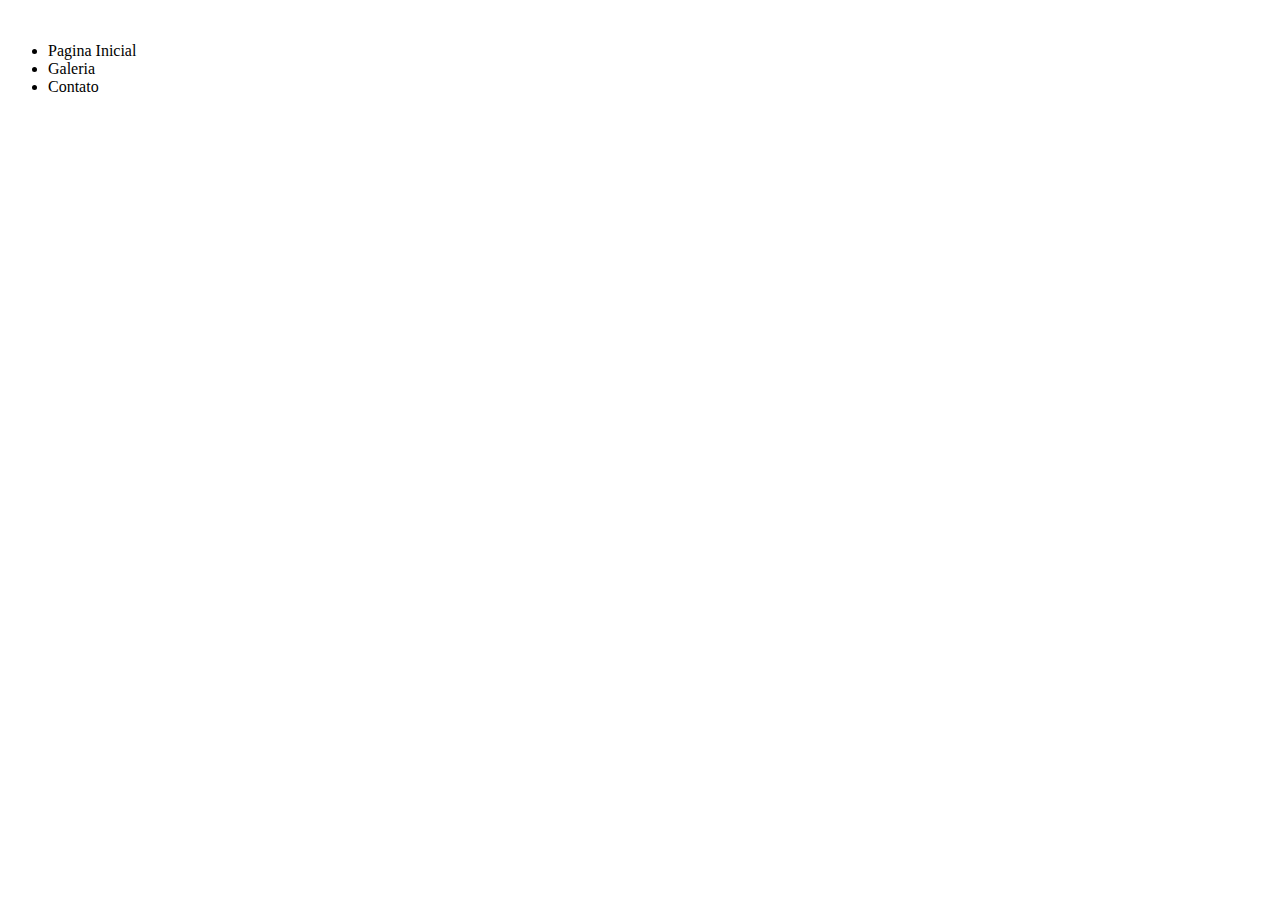
==== index.html @ 12db3ffc "meu site abacaxi" ====
<!DOCTYPE html>
<html lang="port-br" dir="ltr">
  <head>
    <meta charset="utf-8">
    <title></title>
    <link rel="stylesheet" href="">
  </head>
  <body>
    <header>
          <img src="abacaxi.jpeg" alt="">
          <ul>
            <li class="menu">Pagina Inicial</li>
            <li class="menu1">Galeria</li>
            <li class="menu2">Contato</li>
          </ul>
    </header>
  </body>
</html>
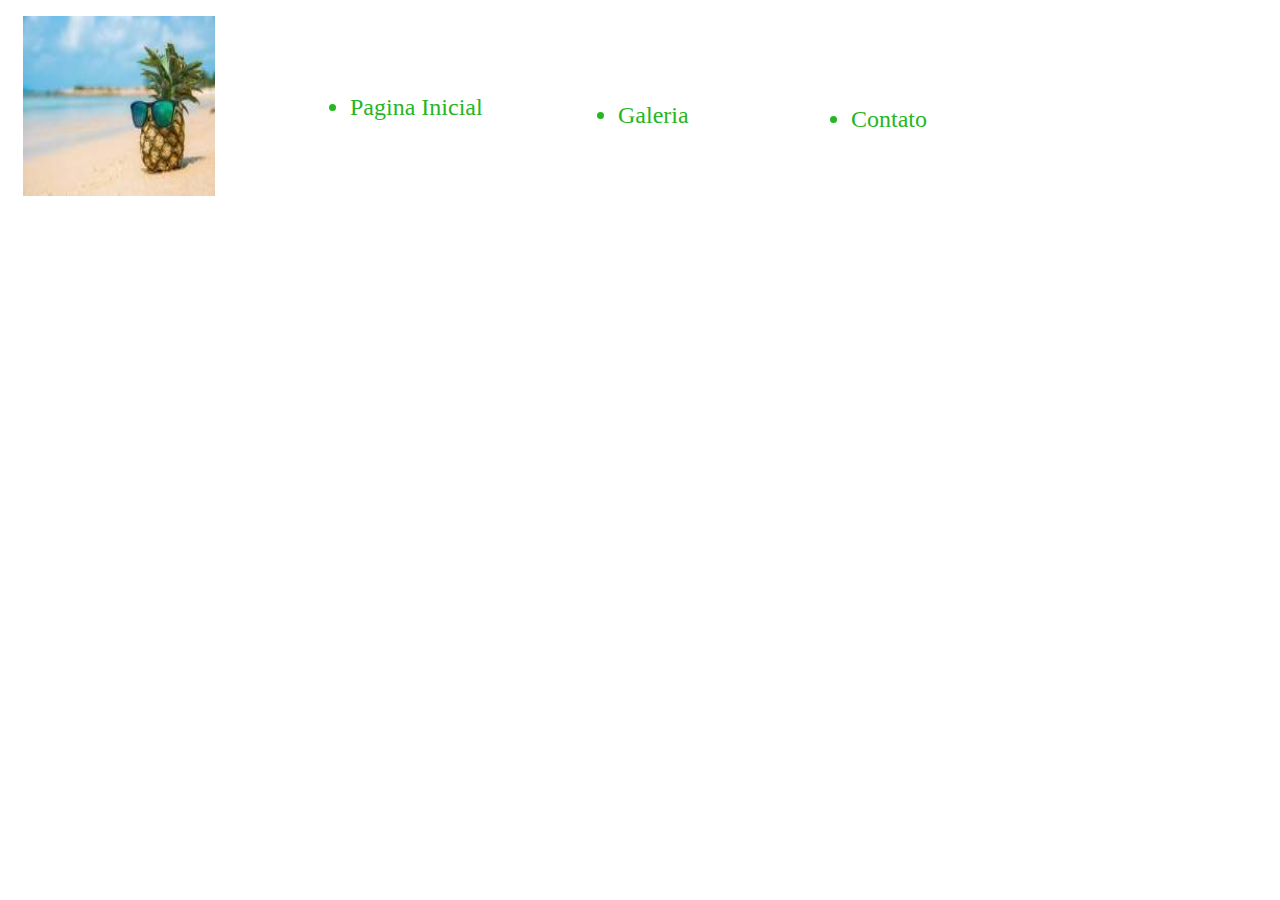
==== commit 4d7e0359: "Add files via upload" ====
--- a/index.html
+++ b/index.html
@@ -3,16 +3,18 @@
   <head>
     <meta charset="utf-8">
     <title></title>
-    <link rel="stylesheet" href="">
+    <link rel="stylesheet" href="style.css">
   </head>
   <body>
-    <header>
-          <img src="abacaxi.jpeg" alt="">
+     <header>
+      <img src="abacaxi.png" alt="">
+       <nav>
           <ul>
             <li class="menu">Pagina Inicial</li>
             <li class="menu1">Galeria</li>
             <li class="menu2">Contato</li>
           </ul>
+       </nav>
     </header>
   </body>
 </html>
--- a/style.css
+++ b/style.css
@@ -0,0 +1,51 @@
+img{
+  position: absolute;
+width: 192px;
+height: 180px;
+left: 23px;
+top: 16px;
+
+background: url(abacaxi.jpeg);
+}
+.menu{position: absolute;
+width: 189px;
+height: 31px;
+left: 350px;
+top: 93px;
+
+font-family: 'Inter';
+font-style: normal;
+font-weight: 400;
+font-size: 24px;
+line-height: 29px;
+
+color: #26B523;
+}
+.menu1{position: absolute;
+width: 202px;
+height: 27px;
+left: 618px;
+top: 101px;
+
+font-family: 'Inter';
+font-style: normal;
+font-weight: 400;
+font-size: 24px;
+line-height: 29px;
+
+color: #26B523;
+}
+.menu2{position: absolute;
+width: 286px;
+height: 30px;
+left: 851px;
+top: 105px;
+
+font-family: 'Inter';
+font-style: normal;
+font-weight: 400;
+font-size: 24px;
+line-height: 29px;
+
+color: #26B523;
+}
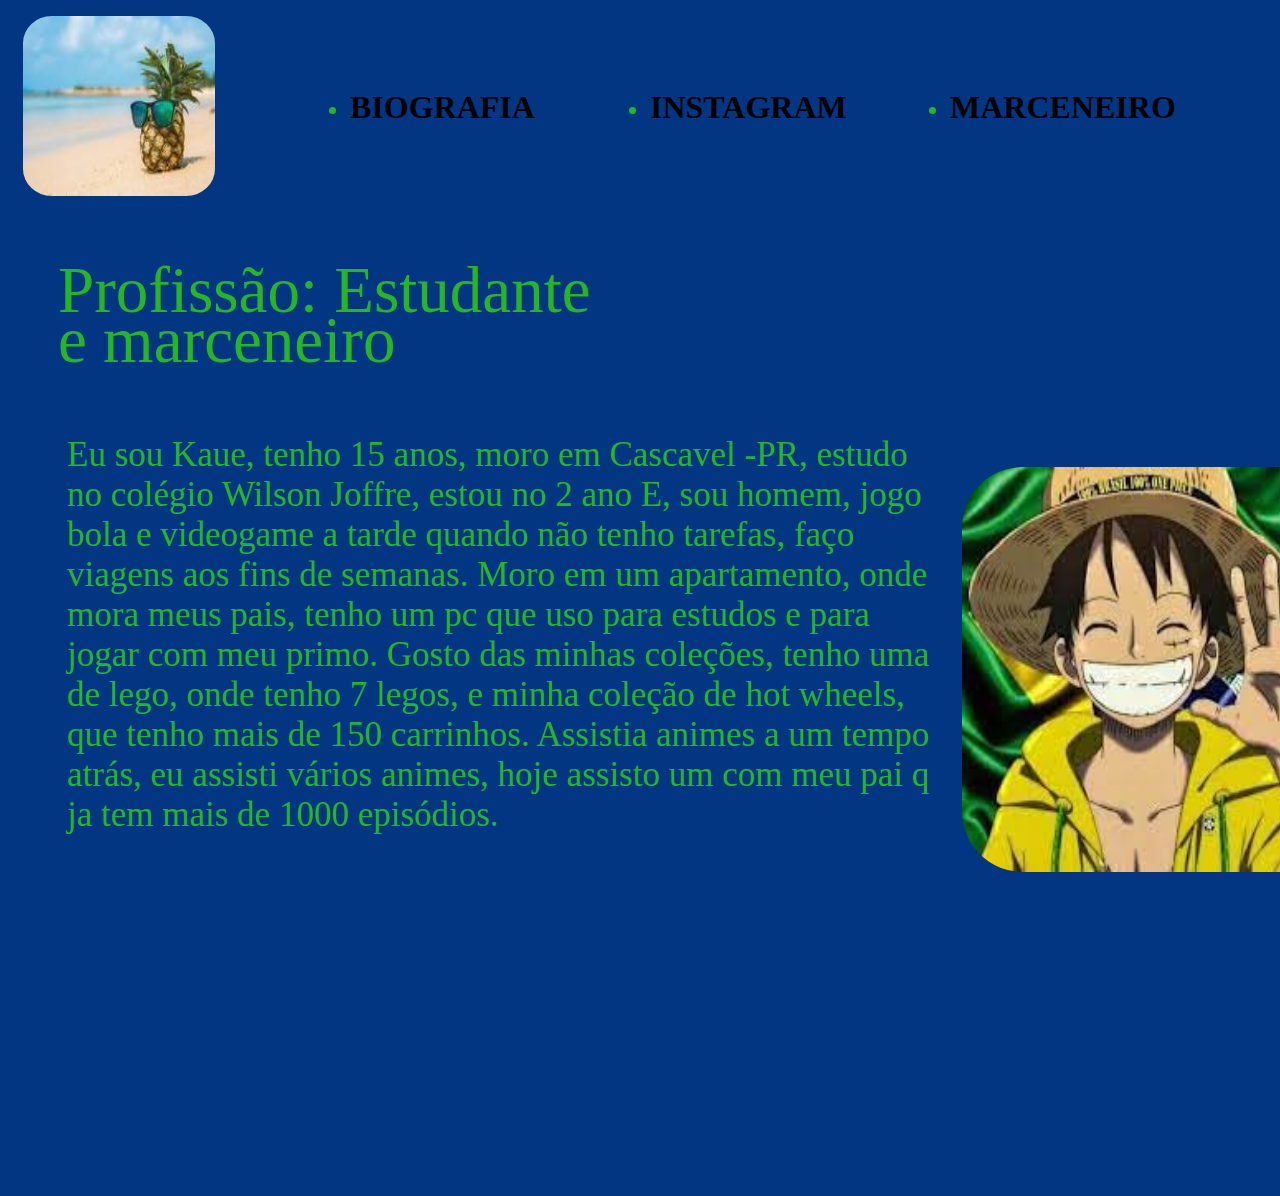
==== commit 0c149268: "eu hehe" ====
--- a/index.html
+++ b/index.html
@@ -1,20 +1,32 @@
 <!DOCTYPE html>
 <html lang="port-br" dir="ltr">
-  <head>
+  <header>
     <meta charset="utf-8">
     <title></title>
     <link rel="stylesheet" href="style.css">
-  </head>
+  </header>
   <body>
-     <header>
+    <header>
       <img src="abacaxi.png" alt="">
        <nav>
           <ul>
-            <li class="menu">Pagina Inicial</li>
-            <li class="menu1">Galeria</li>
-            <li class="menu2">Contato</li>
+            <li class="menu"><a href="biografia.html">Biografia</a></li>
+            <li class="menu1"><a href="instagram.html">Instagram</a></li>
+            <li class="menu2"><a href="marceneiro.html">Marceneiro</a></li>
           </ul>
        </nav>
-    </header>
+   </header>
+   <section>
+    <h3 class="menu3">Profissão: Estudante <br> e marceneiro</h3>
+            <p class="sobre">Eu sou Kaue, tenho 15 anos, moro em Cascavel -PR, estudo no colégio Wilson Joffre, estou no 2 ano E, sou homem, jogo bola e videogame a tarde quando não tenho tarefas, faço viagens aos fins de semanas.
+              Moro em um apartamento, onde mora meus pais, tenho um pc que uso para estudos e para jogar com meu primo.
+              Gosto das minhas coleções, tenho uma de lego, onde tenho 7 legos, e minha coleção de hot wheels, que tenho mais de 150 carrinhos.
+              Assistia animes a um tempo atrás, eu assisti vários animes, hoje assisto um com meu pai q ja tem mais de 1000 episódios.</p>
+<img class="luffy" src="luffy.png" alt="">
+
+   </section>
+
+
+
   </body>
-</html>
+ </html>
--- a/style.css
+++ b/style.css
@@ -4,8 +4,9 @@
 height: 180px;
 left: 23px;
 top: 16px;
+border-radius: 15%;
 
-background: url(abacaxi.jpeg);
+background: url(abacaxi.png);
 }
 .menu{position: absolute;
 width: 189px;
@@ -22,10 +23,10 @@
 color: #26B523;
 }
 .menu1{position: absolute;
-width: 202px;
-height: 27px;
-left: 618px;
-top: 101px;
+width: 189px;
+height: 31px;
+left: 650px;
+top: 93px;
 
 font-family: 'Inter';
 font-style: normal;
@@ -36,10 +37,10 @@
 color: #26B523;
 }
 .menu2{position: absolute;
-width: 286px;
-height: 30px;
-left: 851px;
-top: 105px;
+  width: 189px;
+  height: 31px;
+  left: 950px;
+  top: 93px;
 
 font-family: 'Inter';
 font-style: normal;
@@ -49,3 +50,54 @@
 
 color: #26B523;
 }
+.menu3{position: absolute;
+  width: 900px;
+  height: 16px;
+  left: 58px;
+  top: 200px;
+  
+  font-family: 'cursive';
+  font-style: normal;
+  font-weight: 500;
+  font-size: 65px;
+  line-height: 50px;
+  
+  color: #26B523;}
+.sobre{position: relative;
+    width: 881px;
+    height: 761px;
+    left: 59px;
+    top: 400px;
+    
+    font-family: 'cursive', serif;
+    font-style: normal ;
+    font-weight: 200;
+    font-size: 35px;
+    line-height: 40px;
+    
+    color: #26B523;}
+.luffy{position: absolute;
+      width: 408px;
+      height: 405px;
+      left: 962px;
+      top: 467px;
+      border-radius: 15%;
+      
+      background: url(luffy.png);}
+
+      body{
+        background-color:#023683;
+      }
+
+      nav a{
+        text-transform: uppercase;
+        color: #000;
+        font-weight: bold;
+        font-size: 32px;
+        text-decoration: none;
+      }
+      nav a:hover{
+          color: #c78c19;
+          font-size: 40px;
+          text-decoration: underline;
+      }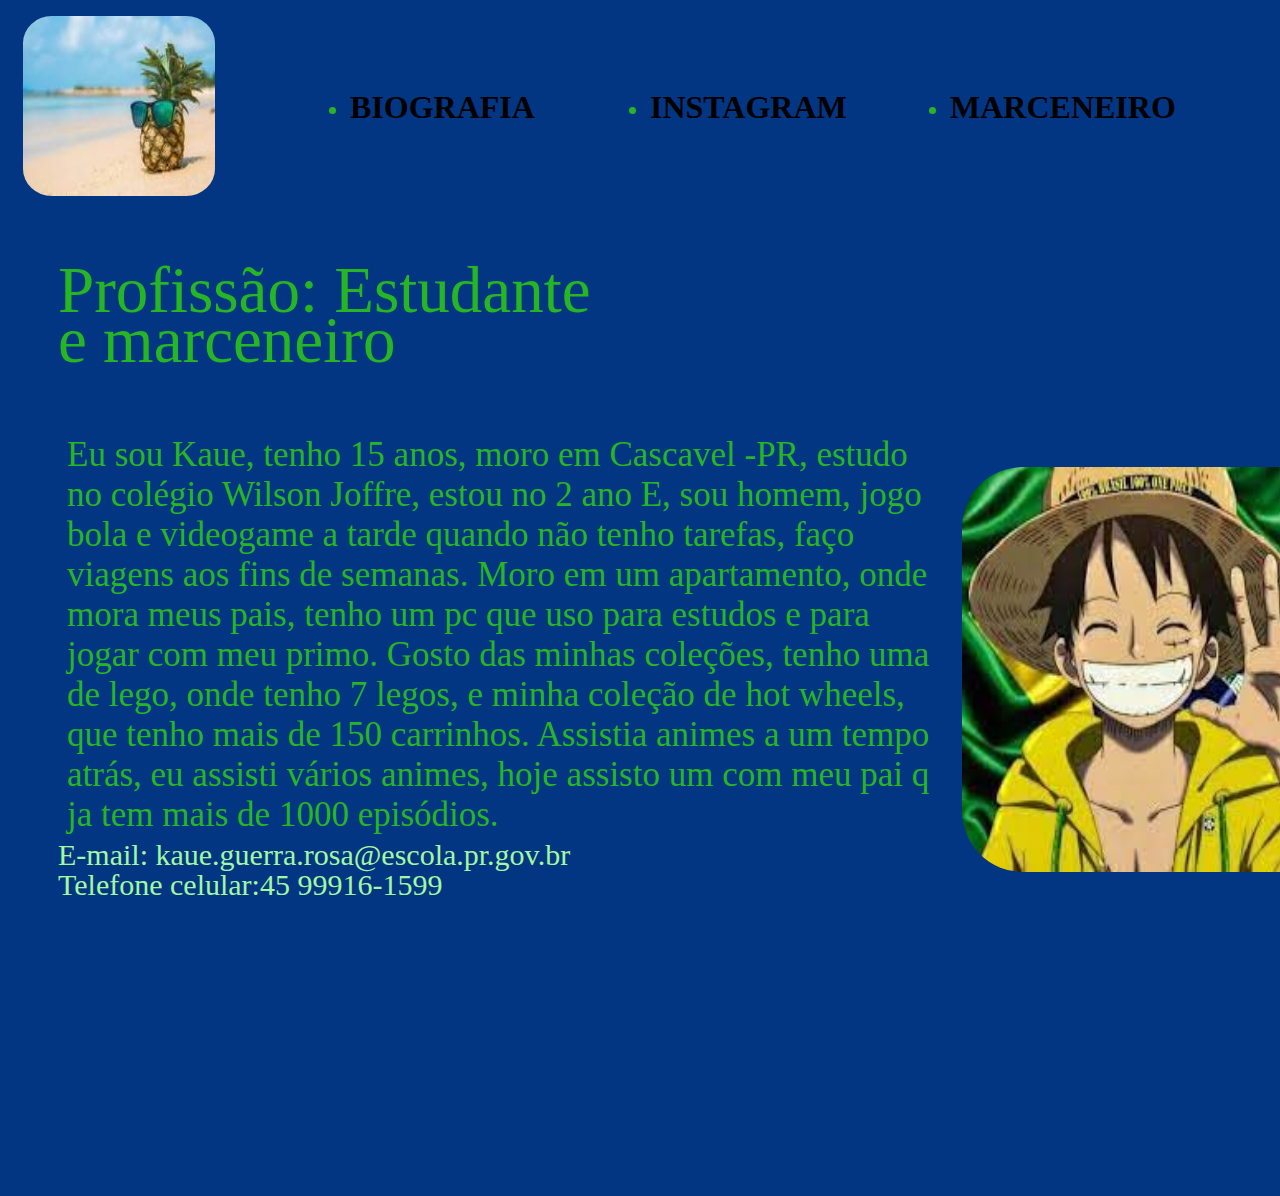
==== commit ea9bc9e7: "Add files via upload" ====
--- a/index.html
+++ b/index.html
@@ -25,7 +25,11 @@
 <img class="luffy" src="luffy.png" alt="">
 
    </section>
-
+<footer>
+   <div> <p class="p80"> E-mail: kaue.guerra.rosa@escola.pr.gov.br</p>
+        <p class="p81">Telefone celular:45 99916-1599</p>
+  </div>
+</footer>
 
 
   </body>
--- a/style.css
+++ b/style.css
@@ -100,4 +100,30 @@
           color: #c78c19;
           font-size: 40px;
           text-decoration: underline;
-      }+      }
+      .p80{position: absolute;
+        width: 900px;
+        height: 16px;
+        left: 58px;
+        top: 800px;
+        
+        font-family: 'cursive';
+        font-style: normal;
+        font-weight: 500;
+        font-size: 30px;
+        line-height: 50px;
+        
+        color: #a2f8a0;}
+        .p81{position: absolute;
+          width: 900px;
+          height: 16px;
+          left: 58px;
+          top: 830px;
+          
+          font-family: 'cursive';
+          font-style: normal;
+          font-weight: 500;
+          font-size: 30px;
+          line-height: 50px;
+          
+          color: #a2f8a0;}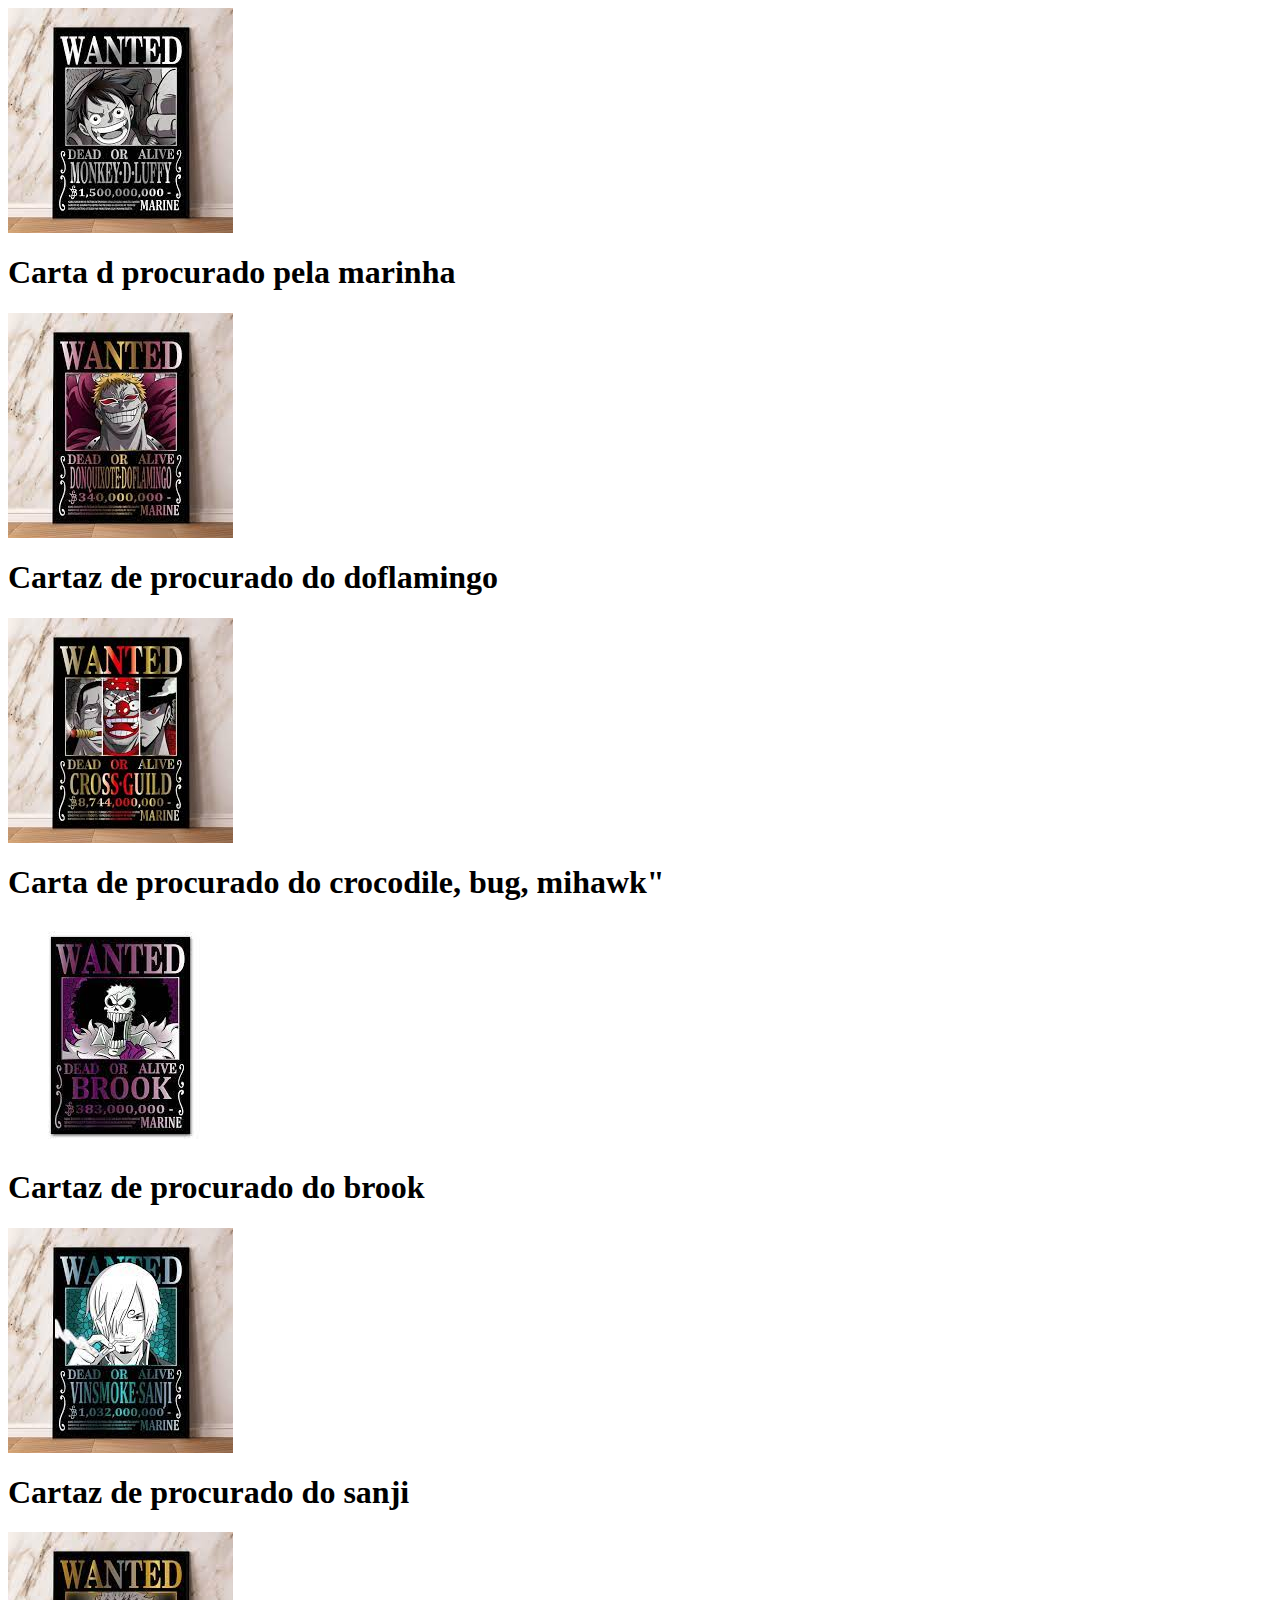
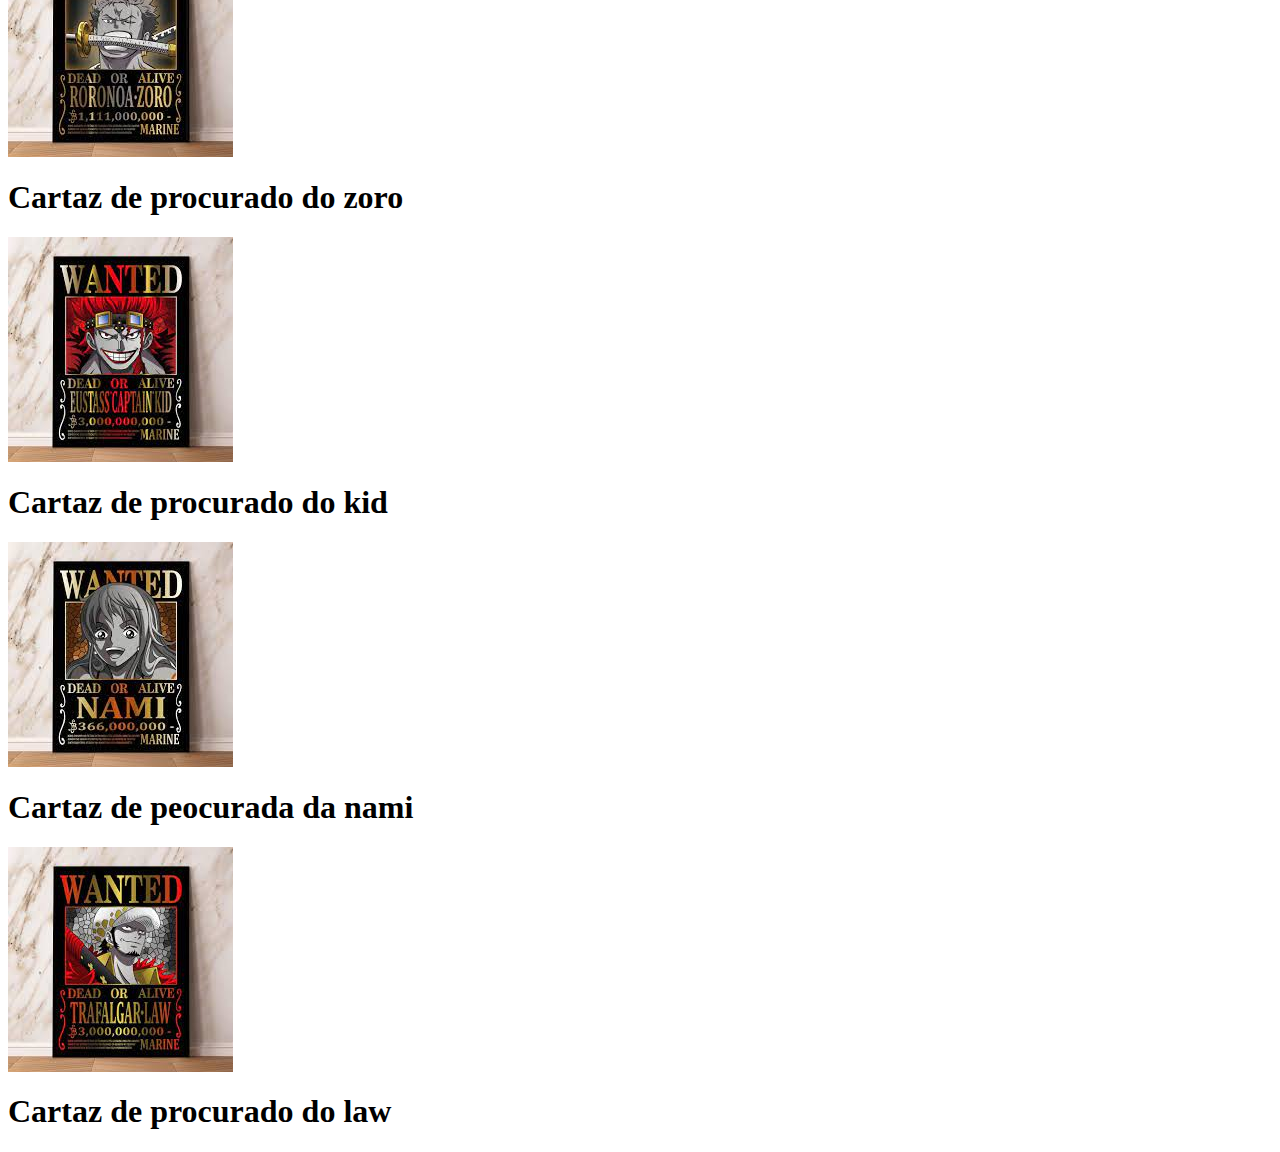
==== commit 8d0ba64c: "Add files via upload" ====
--- a/index.html
+++ b/index.html
@@ -1,36 +1,52 @@
-<!DOCTYPE html>
-<html lang="port-br" dir="ltr">
-  <header>
-    <meta charset="utf-8">
-    <title></title>
-    <link rel="stylesheet" href="style.css">
-  </header>
-  <body>
-    <header>
-      <img src="abacaxi.png" alt="">
-       <nav>
-          <ul>
-            <li class="menu"><a href="biografia.html">Biografia</a></li>
-            <li class="menu1"><a href="instagram.html">Instagram</a></li>
-            <li class="menu2"><a href="marceneiro.html">Marceneiro</a></li>
-          </ul>
-       </nav>
-   </header>
-   <section>
-    <h3 class="menu3">Profissão: Estudante <br> e marceneiro</h3>
-            <p class="sobre">Eu sou Kaue, tenho 15 anos, moro em Cascavel -PR, estudo no colégio Wilson Joffre, estou no 2 ano E, sou homem, jogo bola e videogame a tarde quando não tenho tarefas, faço viagens aos fins de semanas.
-              Moro em um apartamento, onde mora meus pais, tenho um pc que uso para estudos e para jogar com meu primo.
-              Gosto das minhas coleções, tenho uma de lego, onde tenho 7 legos, e minha coleção de hot wheels, que tenho mais de 150 carrinhos.
-              Assistia animes a um tempo atrás, eu assisti vários animes, hoje assisto um com meu pai q ja tem mais de 1000 episódios.</p>
-<img class="luffy" src="luffy.png" alt="">
+<html>
+    <head>
 
-   </section>
-<footer>
-   <div> <p class="p80"> E-mail: kaue.guerra.rosa@escola.pr.gov.br</p>
-        <p class="p81">Telefone celular:45 99916-1599</p>
-  </div>
-</footer>
+    </head>
+    <body>
+    <div>
+        <img src="luffy.png" alt="imagem do luffy">
+        <h1>Carta d procurado pela marinha</h1>
+    </div>
 
+    <div>
+        <img src="doflamingo.png" alt="imagem do doflamingo">
+        <h1>Cartaz de procurado do doflamingo</h1>
+    </div>
 
-  </body>
- </html>
+    <div>  
+        <img src="trio.png" alt="imagem do crocodile, bug, mihawk">
+        <h1>Carta de procurado do crocodile, bug, mihawk"</h1>
+    </div>
+      
+    <div>
+        <img src="brook.png" alt="imagem do brook">
+        <h1>Cartaz de procurado do brook</h1>
+    </div>
+        
+    <DIv>
+         <img src="sanji.png" alt="imagem do sanji">
+        <h1>Cartaz de procurado do sanji</h1>
+    </DIv>
+
+    <div>
+        <img src="zoro.png" alt="imagem do zoro">
+        <h1>Cartaz de procurado do zoro</h1>
+    </div>   
+
+    <div>
+        <img src="kid.png" alt="imagem do kid">
+        <h1>Cartaz de procurado do kid</h1>
+    </div>
+
+    <div>
+        <img src="nami.png" alt="imagem da nami">
+        <h1>Cartaz de peocurada da nami</h1>
+    </div>
+
+    <div>
+        <img src="law.png" alt="imagem do law">
+        <h1>Cartaz de procurado do law</h1>
+    </div>
+
+    </body>
+</html>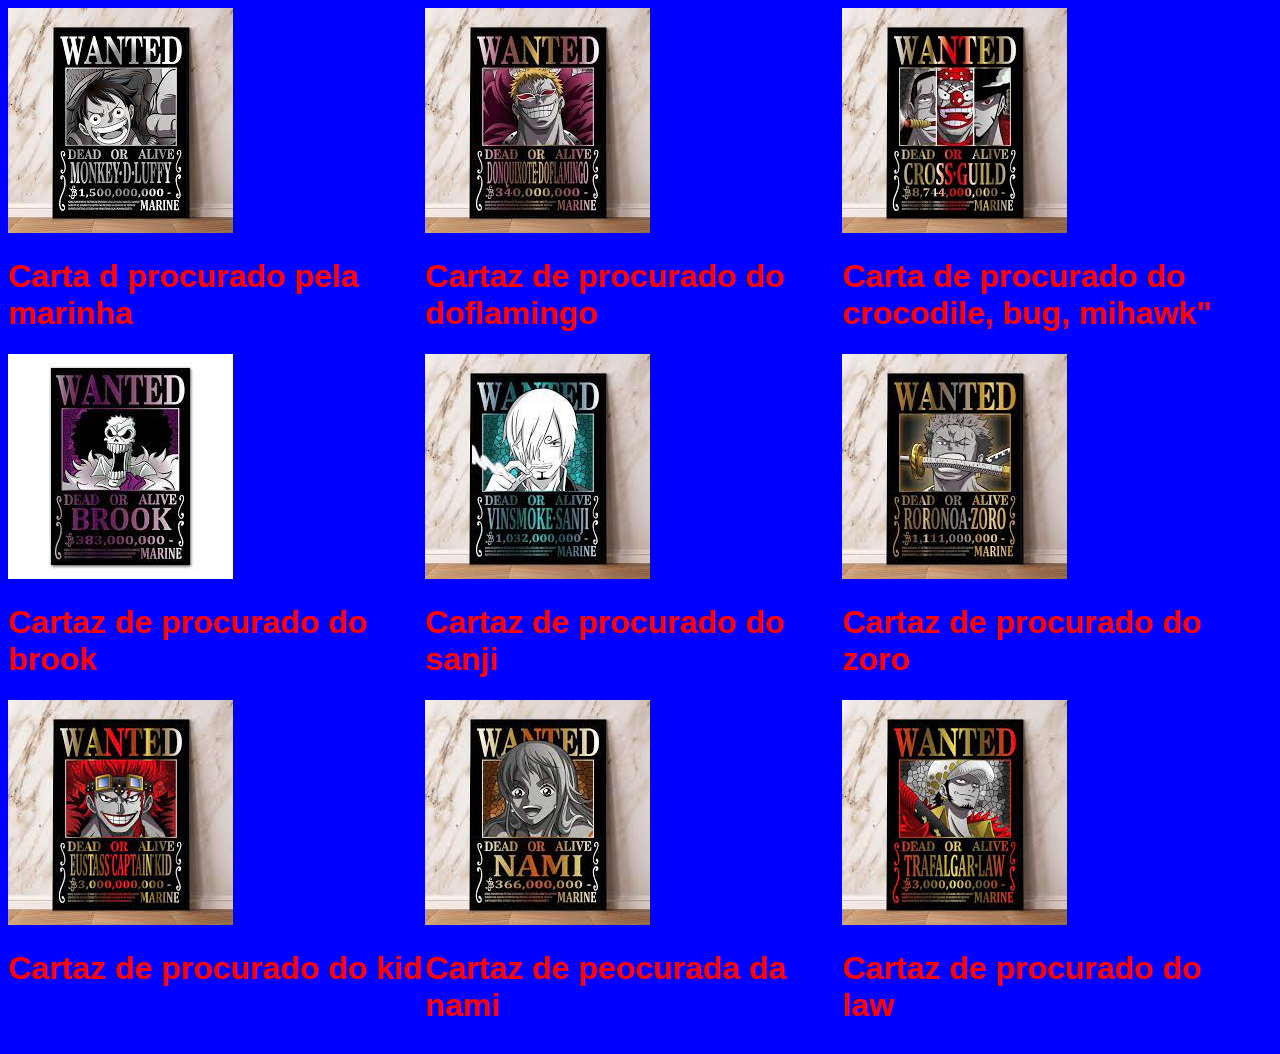
==== commit ac9bfff2: "abcá" ====
--- a/index.html
+++ b/index.html
@@ -1,52 +1,58 @@
-<html>
-    <head>
+<!DOCTYPE html>
+<html lang="pt-br">
+<head>
+    <meta charset="UTF-8">
+    <title>Document</title>
+    <link rel="stylesheet" href="kaue.css">
+    <link rel="icon" type="image/x-icon" href="gremio.ico">
+</head>
+<body>
+    <div class="div">
+        <div class="sla">
+            <img src="luffy.png" alt="imagem do luffy" class="img">
+            <h1 class="title">Carta d procurado pela marinha</h1>
+        </div>
 
-    </head>
-    <body>
-    <div>
-        <img src="luffy.png" alt="imagem do luffy">
-        <h1>Carta d procurado pela marinha</h1>
-    </div>
+        <div class="sla">
+            <img  src="doflamingo.png" alt="imagem do doflamingo" class="img">
+            <h1 class="title">Cartaz de procurado do doflamingo</h1>
+        </div>
 
-    <div>
-        <img src="doflamingo.png" alt="imagem do doflamingo">
-        <h1>Cartaz de procurado do doflamingo</h1>
-    </div>
+        <div class="sla">  
+            <img src="trio.png" alt="imagem do crocodile, bug, mihawk" class="img">
+             <h1 class="title">Carta de procurado do crocodile, bug, mihawk"</h1>
+        </div>
+      
+        <div class="sla1">
+            <img src="brook.png" alt="imagem do brook" class="img">
+            <h1 class="title">Cartaz de procurado do brook</h1>
+        </div>
+        
+        <DIv class="sla1">
+             <img src="sanji.png" alt="imagem do sanji" class="img">
+            <h1 class="title">Cartaz de procurado do sanji</h1>
+        </DIv>
 
-    <div>  
-        <img src="trio.png" alt="imagem do crocodile, bug, mihawk">
-        <h1>Carta de procurado do crocodile, bug, mihawk"</h1>
-    </div>
-      
-    <div>
-        <img src="brook.png" alt="imagem do brook">
-        <h1>Cartaz de procurado do brook</h1>
-    </div>
-        
-    <DIv>
-         <img src="sanji.png" alt="imagem do sanji">
-        <h1>Cartaz de procurado do sanji</h1>
-    </DIv>
+        <div class="sla1">
+            <img src="zoro.png" alt="imagem do zoro" class="img">
+            <h1 class="title">Cartaz de procurado do zoro</h1>
+        </div>   
 
-    <div>
-        <img src="zoro.png" alt="imagem do zoro">
-        <h1>Cartaz de procurado do zoro</h1>
-    </div>   
+        <div class="sla2">
+            <img src="kid.png" alt="imagem do kid" class="img">
+            <h1 class="title">Cartaz de procurado do kid</h1>
+        </div>
 
-    <div>
-        <img src="kid.png" alt="imagem do kid">
-        <h1>Cartaz de procurado do kid</h1>
-    </div>
+        <div class="sla2">
+            <img src="nami.png" alt="imagem da nami" class="img">
+            <h1 class="title">Cartaz de peocurada da nami</h1>
+        </div>
 
-    <div>
-        <img src="nami.png" alt="imagem da nami">
-        <h1>Cartaz de peocurada da nami</h1>
-    </div>
+        <div class="sla2">
+            <img src="law.png" alt="imagem do law" class="img">
+            <h1 class="title">Cartaz de procurado do law</h1>
+        </div>
+    </div>    
 
-    <div>
-        <img src="law.png" alt="imagem do law">
-        <h1>Cartaz de procurado do law</h1>
-    </div>
-
-    </body>
+</body>
 </html>--- a/kaue.css
+++ b/kaue.css
@@ -0,0 +1,18 @@
+body {
+    background-color: blue;
+}
+
+.div {
+    display: grid;
+    grid-template-columns: 33% 33% 33%;
+}
+
+
+h1{
+    font-family: Arial, Helvetica, sans-serif;
+    color: rgb(255, 0, 0);
+}
+
+.img {
+    
+}